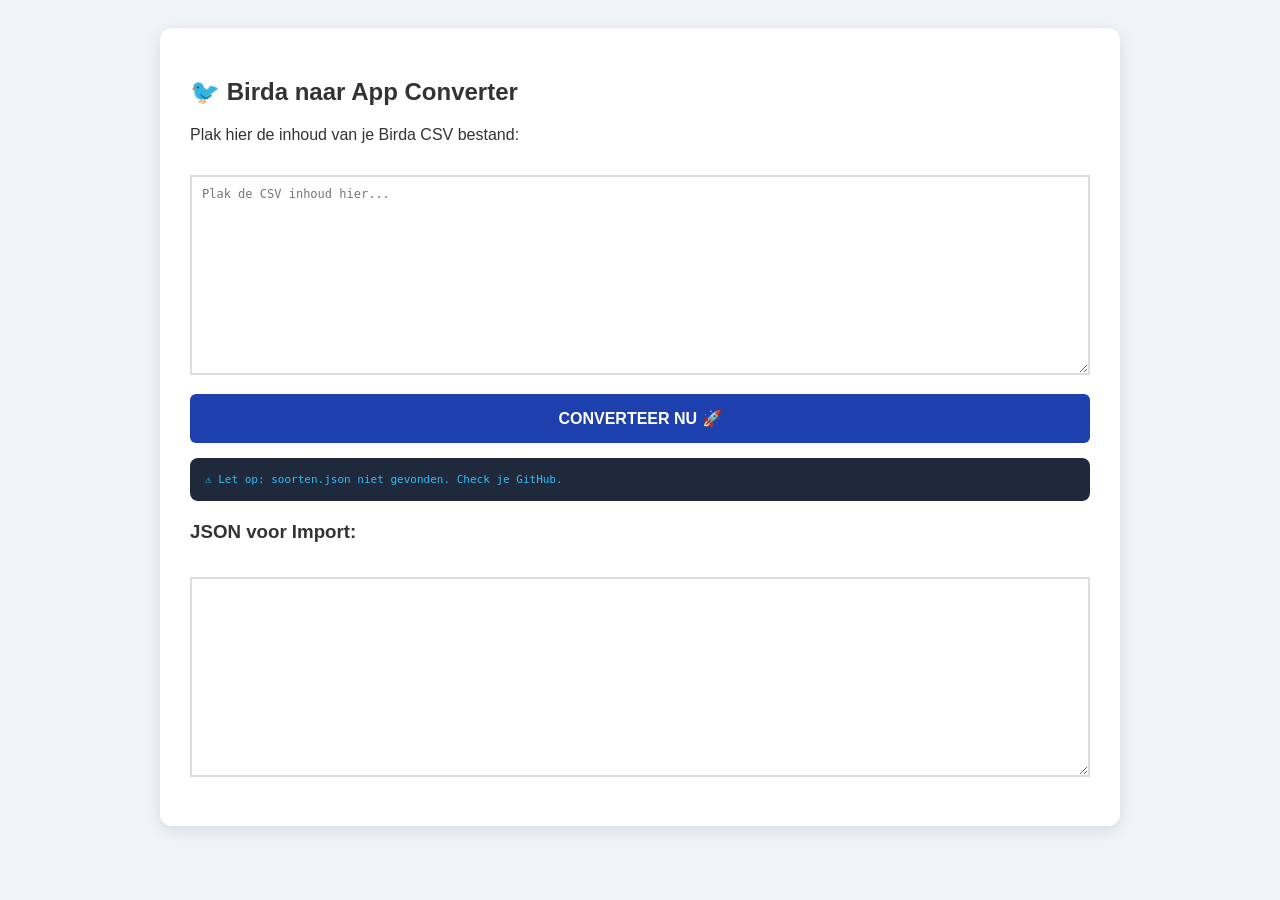
==== converter-birda.html @ fa2ae1f8 "Update converter-birda.html" ====
<!DOCTYPE html>
<html lang="nl">
<head>
    <meta charset="UTF-8">
    <title>Birda naar Vogelspotter App</title>
    <style>
        body { font-family: sans-serif; padding: 20px; background: #f0f4f8; color: #333; }
        .box { max-width: 900px; margin: 0 auto; background: white; padding: 30px; border-radius: 12px; box-shadow: 0 4px 15px rgba(0,0,0,0.1); }
        textarea { width: 100%; height: 200px; margin: 15px 0; font-family: monospace; font-size: 12px; padding: 10px; border: 2px solid #ddd; box-sizing: border-box; }
        button { background: #1e40af; color: white; border: none; padding: 15px; border-radius: 6px; cursor: pointer; width: 100%; font-weight: bold; font-size: 16px; }
        #status { margin-top: 15px; padding: 10px; border-radius: 6px; display: none; text-align: center; }
        .log-box { background: #1e293b; color: #38bdf8; padding: 15px; border-radius: 8px; margin-top: 15px; font-family: monospace; font-size: 11px; max-height: 200px; overflow-y: auto; }
    </style>
</head>
<body>

<div class="box">
    <h2>🐦 Birda naar App Converter</h2>
    <div id="status"></div>
    
    <p>Plak hier de inhoud van je Birda CSV bestand:</p>
    <textarea id="csvInput" placeholder="Plak de CSV inhoud hier..."></textarea>
    
    <button onclick="convert()">CONVERTEER NU 🚀</button>

    <div id="log" class="log-box">Console: Wachten op actie...</div>

    <h3 style="margin-top:20px;">JSON voor Import:</h3>
    <textarea id="jsonOutput" readonly></textarea>
    <button id="downloadBtn" style="display:none; background:#10b981; margin-top:10px;" onclick="download()">DOWNLOAD .JSON</button>
</div>

<script>
let vogelAtlas = [];

// 1. Laden soorten.json
async function init() {
    const log = document.getElementById('log');
    try {
        const res = await fetch('soorten.json');
        vogelAtlas = await res.json();
        log.innerHTML = "✅ soorten.json geladen (" + vogelAtlas.length + " soorten)";
    } catch (e) {
        log.innerHTML = "⚠️ Let op: soorten.json niet gevonden. Check je GitHub.";
    }
}

// 2. CSV Parser die rekening houdt met lege velden en "PRESENT"
function convert() {
    const input = document.getElementById('csvInput').value.trim();
    const log = document.getElementById('log');
    if (!input) return;

    const lines = input.split(/\r?\n/);
    const headers = lines[0].split(',').map(h => h.trim().replace(/"/g, ''));
    
    const iSci = headers.indexOf('scientificName');
    const iCommon = headers.indexOf('commonName');
    const iLat = headers.indexOf('latitude');
    const iLon = headers.indexOf('longitude');
    const iDate = headers.indexOf('date');
    const iCount = headers.indexOf('count');
    const iSession = headers.indexOf('sessionTitle');

    const result = lines.slice(1).map((line, idx) => {
        // Splits regel, negeer komma's in aanhalingstekens (zoals in notes)
        const cols = line.split(/,(?=(?:(?:[^"]*"){2})*[^"]*$)/).map(v => v.trim().replace(/"/g, ''));
        
        if (!cols[iSci]) return null; // Sla echt lege regels over

        const sciName = cols[iSci];
        const match = vogelAtlas.find(v => v.WetSchap && v.WetSchap.toLowerCase() === sciName.toLowerCase());

        // Aantal fix: Als leeg of "PRESENT", maak er 1 van
        let aantal = parseInt(cols[iCount]);
        if (isNaN(aantal)) aantal = 1;

        return {
            id: "BIRDA-" + idx + "-" + Math.floor(Math.random() * 1000),
            species: match ? match.naam : cols[iCommon],
            latin: sciName,
            status: match ? match.status : "Onbekend",
            count: aantal,
            methode: "Gezien",
            // Als sessionTitle leeg is, geef het een standaard naam
            tag: cols[iSession] || "Birda Sessie",
            notes: "", 
            timestamp: new Date(cols[iDate]).toLocaleString('nl-NL'),
            isoDate: cols[iDate],
            synced: true,
            coords: {
                lat: parseFloat(cols[iLat]),
                lon: parseFloat(cols[iLon])
            }
        };
    }).filter(r => r !== null);

    document.getElementById('jsonOutput').value = JSON.stringify(result, null, 2);
    document.getElementById('downloadBtn').style.display = "block";
    document.getElementById('status').style.display = "block";
    document.getElementById('status').style.background = "#d1fae5";
    document.getElementById('status').innerText = "Succes! " + result.length + " waarnemingen verwerkt.";
    log.innerHTML = "✅ Verwerking voltooid.";
}

function download() {
    const content = document.getElementById('jsonOutput').value;
    const blob = new Blob([content], {type: 'application/json'});
    const url = URL.createObjectURL(blob);
    const a = document.createElement('a');
    a.href = url;
    a.download = "birda_export.json";
    a.click();
}

init();
</script>
</body>
</html>
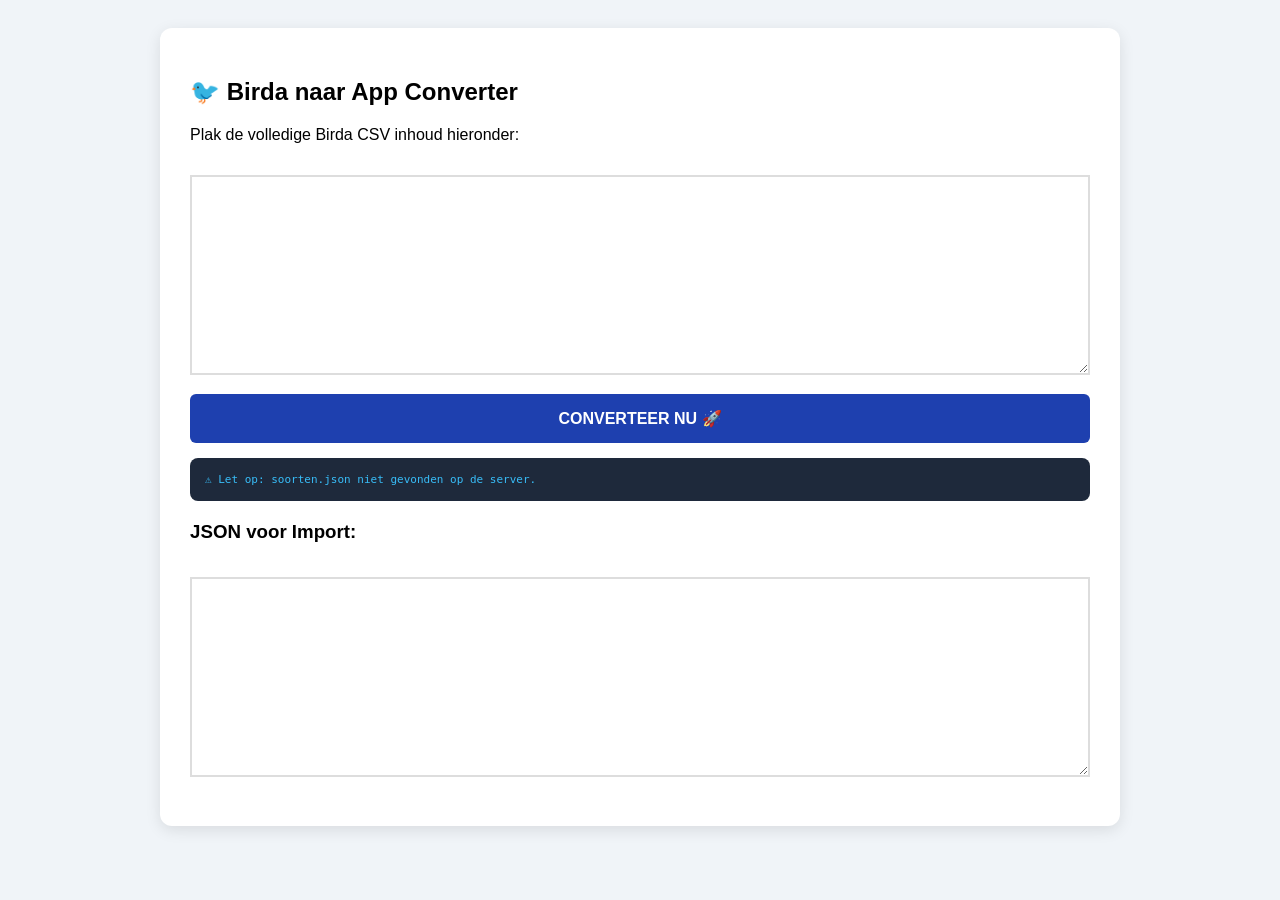
==== commit 09d46284: "Update converter-birda.html" ====
--- a/converter-birda.html
+++ b/converter-birda.html
@@ -2,9 +2,9 @@
 <html lang="nl">
 <head>
     <meta charset="UTF-8">
-    <title>Birda naar Vogelspotter App</title>
+    <title>Birda Master Converter</title>
     <style>
-        body { font-family: sans-serif; padding: 20px; background: #f0f4f8; color: #333; }
+        body { font-family: sans-serif; padding: 20px; background: #f0f4f8; }
         .box { max-width: 900px; margin: 0 auto; background: white; padding: 30px; border-radius: 12px; box-shadow: 0 4px 15px rgba(0,0,0,0.1); }
         textarea { width: 100%; height: 200px; margin: 15px 0; font-family: monospace; font-size: 12px; padding: 10px; border: 2px solid #ddd; box-sizing: border-box; }
         button { background: #1e40af; color: white; border: none; padding: 15px; border-radius: 6px; cursor: pointer; width: 100%; font-weight: bold; font-size: 16px; }
@@ -18,12 +18,12 @@
     <h2>🐦 Birda naar App Converter</h2>
     <div id="status"></div>
     
-    <p>Plak hier de inhoud van je Birda CSV bestand:</p>
-    <textarea id="csvInput" placeholder="Plak de CSV inhoud hier..."></textarea>
+    <p>Plak de volledige Birda CSV inhoud hieronder:</p>
+    <textarea id="csvInput"></textarea>
     
     <button onclick="convert()">CONVERTEER NU 🚀</button>
 
-    <div id="log" class="log-box">Console: Wachten op actie...</div>
+    <div id="log" class="log-box">Status: Wachten op actie...</div>
 
     <h3 style="margin-top:20px;">JSON voor Import:</h3>
     <textarea id="jsonOutput" readonly></textarea>
@@ -41,66 +41,86 @@
         vogelAtlas = await res.json();
         log.innerHTML = "✅ soorten.json geladen (" + vogelAtlas.length + " soorten)";
     } catch (e) {
-        log.innerHTML = "⚠️ Let op: soorten.json niet gevonden. Check je GitHub.";
+        log.innerHTML = "⚠️ Let op: soorten.json niet gevonden op de server.";
     }
 }
 
-// 2. CSV Parser die rekening houdt met lege velden en "PRESENT"
+// 2. Een zeer robuuste CSV naar Object functie (handelt quotes en enters af)
+function csvToArray(text) {
+    let p = '', c = '', r = [], s = true, l = [''];
+    for (let i = 0; i < text.length; i++) {
+        c = text[i];
+        if (c === '"') { s = !s; }
+        else if (c === ',' && s) { l.push(''); }
+        else if (c === '\n' && s) { if (p === '\r') l[l.length - 1] = l[l.length - 1].slice(0, -1); r.push(l); l = ['']; }
+        else { l[l.length - 1] += c; }
+        p = c;
+    }
+    r.push(l);
+    return r;
+}
+
 function convert() {
     const input = document.getElementById('csvInput').value.trim();
     const log = document.getElementById('log');
     if (!input) return;
 
-    const lines = input.split(/\r?\n/);
-    const headers = lines[0].split(',').map(h => h.trim().replace(/"/g, ''));
-    
-    const iSci = headers.indexOf('scientificName');
-    const iCommon = headers.indexOf('commonName');
-    const iLat = headers.indexOf('latitude');
-    const iLon = headers.indexOf('longitude');
-    const iDate = headers.indexOf('date');
-    const iCount = headers.indexOf('count');
-    const iSession = headers.indexOf('sessionTitle');
+    try {
+        const rows = csvToArray(input);
+        const headers = rows[0].map(h => h.trim());
+        
+        // Zoek de juiste kolommen
+        const iSci = headers.indexOf('scientificName');
+        const iCommon = headers.indexOf('commonName');
+        const iLat = headers.indexOf('latitude');
+        const iLon = headers.indexOf('longitude');
+        const iDate = headers.indexOf('date');
+        const iCount = headers.indexOf('count');
+        const iSession = headers.indexOf('sessionTitle');
 
-    const result = lines.slice(1).map((line, idx) => {
-        // Splits regel, negeer komma's in aanhalingstekens (zoals in notes)
-        const cols = line.split(/,(?=(?:(?:[^"]*"){2})*[^"]*$)/).map(v => v.trim().replace(/"/g, ''));
-        
-        if (!cols[iSci]) return null; // Sla echt lege regels over
+        const finalData = rows.slice(1).filter(r => r[iSci]).map((cols, idx) => {
+            const sciName = cols[iSci] ? cols[iSci].trim() : "";
+            const commonName = cols[iCommon] ? cols[iCommon].trim() : "Onbekend";
+            
+            // ZOEK IN ATLAS: Match op WetSchap
+            const match = vogelAtlas.find(v => v.WetSchap && v.WetSchap.toLowerCase() === sciName.toLowerCase());
+            
+            const finaleNaam = match ? match.naam : commonName;
+            const finaleStatus = match ? match.status : "Onbekend";
 
-        const sciName = cols[iSci];
-        const match = vogelAtlas.find(v => v.WetSchap && v.WetSchap.toLowerCase() === sciName.toLowerCase());
+            // Aantal fix
+            let aantal = parseInt(cols[iCount]);
+            if (isNaN(aantal)) aantal = 1;
 
-        // Aantal fix: Als leeg of "PRESENT", maak er 1 van
-        let aantal = parseInt(cols[iCount]);
-        if (isNaN(aantal)) aantal = 1;
+            return {
+                id: "BIRDA-" + idx,
+                species: finaleNaam,
+                latin: sciName,
+                status: finaleStatus,
+                count: aantal,
+                methode: "Gezien",
+                tag: (cols[iSession] && cols[iSession].trim()) ? cols[iSession] : "Birda Sessie",
+                notes: "",
+                timestamp: new Date(cols[iDate]).toLocaleString('nl-NL'),
+                isoDate: cols[iDate],
+                synced: true,
+                coords: {
+                    lat: parseFloat(cols[iLat]) || 52.1,
+                    lon: parseFloat(cols[iLon]) || 5.2
+                }
+            };
+        });
 
-        return {
-            id: "BIRDA-" + idx + "-" + Math.floor(Math.random() * 1000),
-            species: match ? match.naam : cols[iCommon],
-            latin: sciName,
-            status: match ? match.status : "Onbekend",
-            count: aantal,
-            methode: "Gezien",
-            // Als sessionTitle leeg is, geef het een standaard naam
-            tag: cols[iSession] || "Birda Sessie",
-            notes: "", 
-            timestamp: new Date(cols[iDate]).toLocaleString('nl-NL'),
-            isoDate: cols[iDate],
-            synced: true,
-            coords: {
-                lat: parseFloat(cols[iLat]),
-                lon: parseFloat(cols[iLon])
-            }
-        };
-    }).filter(r => r !== null);
+        document.getElementById('jsonOutput').value = JSON.stringify(finalData, null, 2);
+        document.getElementById('downloadBtn').style.display = "block";
+        document.getElementById('status').style.display = "block";
+        document.getElementById('status').style.background = "#d1fae5";
+        document.getElementById('status').innerText = "Succes! " + finalData.length + " vogels verwerkt.";
+        log.innerHTML = "✅ Verwerking gelukt! Eerste vogel: " + finalData[0].species;
 
-    document.getElementById('jsonOutput').value = JSON.stringify(result, null, 2);
-    document.getElementById('downloadBtn').style.display = "block";
-    document.getElementById('status').style.display = "block";
-    document.getElementById('status').style.background = "#d1fae5";
-    document.getElementById('status').innerText = "Succes! " + result.length + " waarnemingen verwerkt.";
-    log.innerHTML = "✅ Verwerking voltooid.";
+    } catch (err) {
+        log.innerHTML = "❌ FOUT: " + err.message;
+    }
 }
 
 function download() {
@@ -109,7 +129,7 @@
     const url = URL.createObjectURL(blob);
     const a = document.createElement('a');
     a.href = url;
-    a.download = "birda_export.json";
+    a.download = "birda_import.json";
     a.click();
 }
 
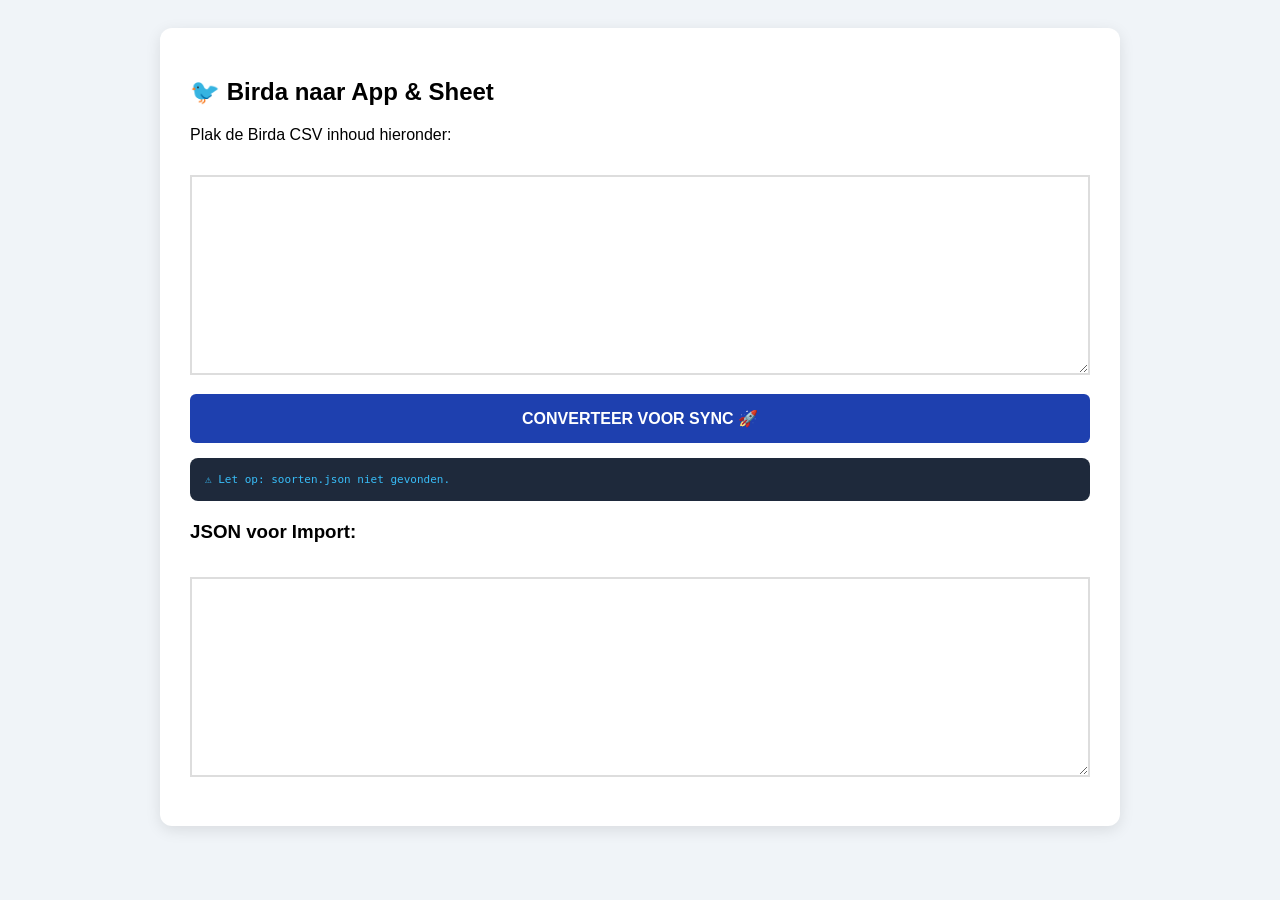
==== commit caf7d518: "Update converter-birda.html" ====
--- a/converter-birda.html
+++ b/converter-birda.html
@@ -2,7 +2,7 @@
 <html lang="nl">
 <head>
     <meta charset="UTF-8">
-    <title>Birda Master Converter</title>
+    <title>Birda naar App & Sheet Converter</title>
     <style>
         body { font-family: sans-serif; padding: 20px; background: #f0f4f8; }
         .box { max-width: 900px; margin: 0 auto; background: white; padding: 30px; border-radius: 12px; box-shadow: 0 4px 15px rgba(0,0,0,0.1); }
@@ -15,13 +15,13 @@
 <body>
 
 <div class="box">
-    <h2>🐦 Birda naar App Converter</h2>
+    <h2>🐦 Birda naar App & Sheet</h2>
     <div id="status"></div>
     
-    <p>Plak de volledige Birda CSV inhoud hieronder:</p>
+    <p>Plak de Birda CSV inhoud hieronder:</p>
     <textarea id="csvInput"></textarea>
     
-    <button onclick="convert()">CONVERTEER NU 🚀</button>
+    <button onclick="convert()">CONVERTEER VOOR SYNC 🚀</button>
 
     <div id="log" class="log-box">Status: Wachten op actie...</div>
 
@@ -33,7 +33,6 @@
 <script>
 let vogelAtlas = [];
 
-// 1. Laden soorten.json
 async function init() {
     const log = document.getElementById('log');
     try {
@@ -41,11 +40,11 @@
         vogelAtlas = await res.json();
         log.innerHTML = "✅ soorten.json geladen (" + vogelAtlas.length + " soorten)";
     } catch (e) {
-        log.innerHTML = "⚠️ Let op: soorten.json niet gevonden op de server.";
+        log.innerHTML = "⚠️ Let op: soorten.json niet gevonden.";
     }
 }
 
-// 2. Een zeer robuuste CSV naar Object functie (handelt quotes en enters af)
+// Robuuste CSV parser voor Birda exports
 function csvToArray(text) {
     let p = '', c = '', r = [], s = true, l = [''];
     for (let i = 0; i < text.length; i++) {
@@ -60,6 +59,18 @@
     return r;
 }
 
+// Functie om datum exact Sheet-vriendelijk te maken
+function formatSheetDate(dateStr) {
+    try {
+        const d = new Date(dateStr);
+        if (isNaN(d.getTime())) return dateStr;
+        const pad = (num) => num.toString().padStart(2, '0');
+        return `${d.getFullYear()}-${pad(d.getMonth() + 1)}-${pad(d.getDate())} ${pad(d.getHours())}:${pad(d.getMinutes())}:${pad(d.getSeconds())}`;
+    } catch (e) {
+        return dateStr;
+    }
+}
+
 function convert() {
     const input = document.getElementById('csvInput').value.trim();
     const log = document.getElementById('log');
@@ -69,7 +80,6 @@
         const rows = csvToArray(input);
         const headers = rows[0].map(h => h.trim());
         
-        // Zoek de juiste kolommen
         const iSci = headers.indexOf('scientificName');
         const iCommon = headers.indexOf('commonName');
         const iLat = headers.indexOf('latitude');
@@ -78,32 +88,26 @@
         const iCount = headers.indexOf('count');
         const iSession = headers.indexOf('sessionTitle');
 
-        const finalData = rows.slice(1).filter(r => r[iSci]).map((cols, idx) => {
-            const sciName = cols[iSci] ? cols[iSci].trim() : "";
+        const finalData = rows.slice(1).filter(r => r[iSci] && r[iSci].trim() !== "").map((cols, idx) => {
+            const sciName = cols[iSci].trim();
             const commonName = cols[iCommon] ? cols[iCommon].trim() : "Onbekend";
             
-            // ZOEK IN ATLAS: Match op WetSchap
             const match = vogelAtlas.find(v => v.WetSchap && v.WetSchap.toLowerCase() === sciName.toLowerCase());
             
-            const finaleNaam = match ? match.naam : commonName;
-            const finaleStatus = match ? match.status : "Onbekend";
-
-            // Aantal fix
-            let aantal = parseInt(cols[iCount]);
-            if (isNaN(aantal)) aantal = 1;
+            const sheetDate = formatSheetDate(cols[iDate]);
 
             return {
-                id: "BIRDA-" + idx,
-                species: finaleNaam,
+                id: "BIRDA-" + (cols[0] || idx), // Gebruik Birda ID
+                species: match ? match.naam : commonName,
                 latin: sciName,
-                status: finaleStatus,
-                count: aantal,
+                status: match ? match.status : "Onbekend",
+                count: parseInt(cols[iCount]) || 1,
                 methode: "Gezien",
-                tag: (cols[iSession] && cols[iSession].trim()) ? cols[iSession] : "Birda Sessie",
+                tag: (cols[iSession] && cols[iSession].trim()) ? cols[iSession] : "Birda Import",
                 notes: "",
-                timestamp: new Date(cols[iDate]).toLocaleString('nl-NL'),
+                timestamp: sheetDate, // Geformatteerd voor Google Sheets
                 isoDate: cols[iDate],
-                synced: true,
+                synced: false, // Zet op false zodat de app weet dat hij nog naar Sheets moet!
                 coords: {
                     lat: parseFloat(cols[iLat]) || 52.1,
                     lon: parseFloat(cols[iLon]) || 5.2
@@ -115,8 +119,8 @@
         document.getElementById('downloadBtn').style.display = "block";
         document.getElementById('status').style.display = "block";
         document.getElementById('status').style.background = "#d1fae5";
-        document.getElementById('status').innerText = "Succes! " + finalData.length + " vogels verwerkt.";
-        log.innerHTML = "✅ Verwerking gelukt! Eerste vogel: " + finalData[0].species;
+        document.getElementById('status').innerText = `Succes! ${finalData.length} waarnemingen klaar voor import en sync.`;
+        log.innerHTML = "✅ Verwerking voltooid. Importeer dit bestand in de app en start daarna de sync.";
 
     } catch (err) {
         log.innerHTML = "❌ FOUT: " + err.message;
@@ -129,7 +133,7 @@
     const url = URL.createObjectURL(blob);
     const a = document.createElement('a');
     a.href = url;
-    a.download = "birda_import.json";
+    a.download = "birda_voor_sheet_sync.json";
     a.click();
 }
 
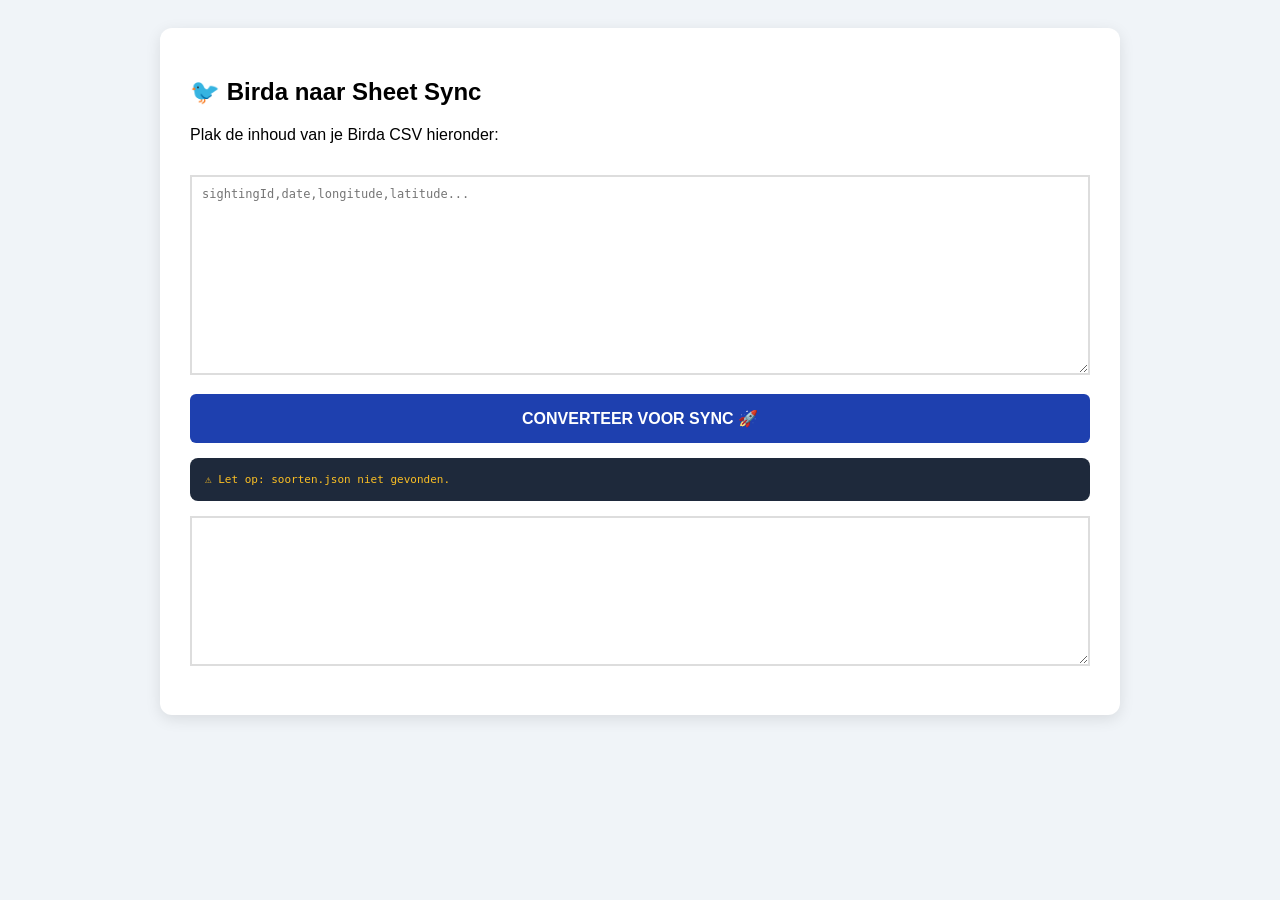
==== commit 1efbf906: "Update converter-birda.html" ====
--- a/converter-birda.html
+++ b/converter-birda.html
@@ -2,141 +2,105 @@
 <html lang="nl">
 <head>
     <meta charset="UTF-8">
-    <title>Birda naar App & Sheet Converter</title>
+    <title>Birda naar Sheet Sync (Exact)</title>
     <style>
         body { font-family: sans-serif; padding: 20px; background: #f0f4f8; }
         .box { max-width: 900px; margin: 0 auto; background: white; padding: 30px; border-radius: 12px; box-shadow: 0 4px 15px rgba(0,0,0,0.1); }
         textarea { width: 100%; height: 200px; margin: 15px 0; font-family: monospace; font-size: 12px; padding: 10px; border: 2px solid #ddd; box-sizing: border-box; }
         button { background: #1e40af; color: white; border: none; padding: 15px; border-radius: 6px; cursor: pointer; width: 100%; font-weight: bold; font-size: 16px; }
-        #status { margin-top: 15px; padding: 10px; border-radius: 6px; display: none; text-align: center; }
-        .log-box { background: #1e293b; color: #38bdf8; padding: 15px; border-radius: 8px; margin-top: 15px; font-family: monospace; font-size: 11px; max-height: 200px; overflow-y: auto; }
+        #log { background: #1e293b; color: #fbbf24; padding: 15px; border-radius: 8px; margin-top: 15px; font-family: monospace; font-size: 11px; max-height: 150px; overflow-y: auto; }
     </style>
 </head>
 <body>
-
 <div class="box">
-    <h2>🐦 Birda naar App & Sheet</h2>
-    <div id="status"></div>
-    
-    <p>Plak de Birda CSV inhoud hieronder:</p>
-    <textarea id="csvInput"></textarea>
-    
-    <button onclick="convert()">CONVERTEER VOOR SYNC 🚀</button>
-
-    <div id="log" class="log-box">Status: Wachten op actie...</div>
-
-    <h3 style="margin-top:20px;">JSON voor Import:</h3>
-    <textarea id="jsonOutput" readonly></textarea>
-    <button id="downloadBtn" style="display:none; background:#10b981; margin-top:10px;" onclick="download()">DOWNLOAD .JSON</button>
+    <h2>🐦 Birda naar Sheet Sync</h2>
+    <p>Plak de inhoud van je Birda CSV hieronder:</p>
+    <textarea id="csvInput" placeholder="sightingId,date,longitude,latitude..."></textarea>
+    <button onclick="convertBirda()">CONVERTEER VOOR SYNC 🚀</button>
+    <div id="log" class="log-box">Status: Wachten op Birda data...</div>
+    <textarea id="jsonOutput" readonly style="height:150px;"></textarea>
+    <button id="downloadBtn" style="display:none; background:#10b981; margin-top:10px;" onclick="download()">DOWNLOAD JSON</button>
 </div>
 
 <script>
 let vogelAtlas = [];
-
 async function init() {
-    const log = document.getElementById('log');
     try {
         const res = await fetch('soorten.json');
         vogelAtlas = await res.json();
-        log.innerHTML = "✅ soorten.json geladen (" + vogelAtlas.length + " soorten)";
-    } catch (e) {
-        log.innerHTML = "⚠️ Let op: soorten.json niet gevonden.";
-    }
+        document.getElementById('log').innerHTML = "✅ vogelatlas.json geladen.";
+    } catch (e) { document.getElementById('log').innerHTML = "⚠️ Let op: soorten.json niet gevonden."; }
 }
 
-// Robuuste CSV parser voor Birda exports
-function csvToArray(text) {
-    let p = '', c = '', r = [], s = true, l = [''];
-    for (let i = 0; i < text.length; i++) {
-        c = text[i];
-        if (c === '"') { s = !s; }
-        else if (c === ',' && s) { l.push(''); }
-        else if (c === '\n' && s) { if (p === '\r') l[l.length - 1] = l[l.length - 1].slice(0, -1); r.push(l); l = ['']; }
-        else { l[l.length - 1] += c; }
-        p = c;
-    }
-    r.push(l);
-    return r;
+function toSheetDate(val) {
+    if (!val) return "";
+    try {
+        const d = new Date(val); // Birda datumformaat: 2024-07-21T06:29:00.000Z
+        if (isNaN(d.getTime())) return val;
+        const p = (n) => n.toString().padStart(2, '0');
+        return `${d.getFullYear()}-${p(d.getMonth() + 1)}-${p(d.getDate())} ${p(d.getHours())}:${p(d.getMinutes())}:${p(d.getSeconds())}`;
+    } catch (e) { return val; }
 }
 
-// Functie om datum exact Sheet-vriendelijk te maken
-function formatSheetDate(dateStr) {
-    try {
-        const d = new Date(dateStr);
-        if (isNaN(d.getTime())) return dateStr;
-        const pad = (num) => num.toString().padStart(2, '0');
-        return `${d.getFullYear()}-${pad(d.getMonth() + 1)}-${pad(d.getDate())} ${pad(d.getHours())}:${pad(d.getMinutes())}:${pad(d.getSeconds())}`;
-    } catch (e) {
-        return dateStr;
-    }
-}
+function convertBirda() {
+    const input = document.getElementById('csvInput').value.trim();
+    const lines = input.split(/\r?\n/);
+    if(lines.length < 2) return;
 
-function convert() {
-    const input = document.getElementById('csvInput').value.trim();
-    const log = document.getElementById('log');
-    if (!input) return;
+    // Birda gebruikt komma's
+    const headers = lines[0].split(',').map(h => h.trim());
+    
+    // Exacte indexen uit jouw Birda-bestand:
+    const iId = headers.indexOf('sightingId');
+    const iDate = headers.indexOf('date');
+    const iLon = headers.indexOf('longitude'); // Let op: Birda heeft Lon eerst
+    const iLat = headers.indexOf('latitude');
+    const iSci = headers.indexOf('scientificName');
+    const iCommon = headers.indexOf('commonName');
+    const iCount = headers.indexOf('count');
+    const iSession = headers.indexOf('sessionTitle');
 
-    try {
-        const rows = csvToArray(input);
-        const headers = rows[0].map(h => h.trim());
+    const results = lines.slice(1).map((line, idx) => {
+        if (!line.trim()) return null;
         
-        const iSci = headers.indexOf('scientificName');
-        const iCommon = headers.indexOf('commonName');
-        const iLat = headers.indexOf('latitude');
-        const iLon = headers.indexOf('longitude');
-        const iDate = headers.indexOf('date');
-        const iCount = headers.indexOf('count');
-        const iSession = headers.indexOf('sessionTitle');
+        // Split op komma, maar houd rekening met eventuele quotes
+        const cols = line.split(/,(?=(?:(?:[^"]*"){2})*[^"]*$)/).map(c => c.trim().replace(/"/g, ''));
+        
+        const sciName = cols[iSci] || "";
+        const match = vogelAtlas.find(v => v.WetSchap && v.WetSchap.toLowerCase() === sciName.toLowerCase());
 
-        const finalData = rows.slice(1).filter(r => r[iSci] && r[iSci].trim() !== "").map((cols, idx) => {
-            const sciName = cols[iSci].trim();
-            const commonName = cols[iCommon] ? cols[iCommon].trim() : "Onbekend";
-            
-            const match = vogelAtlas.find(v => v.WetSchap && v.WetSchap.toLowerCase() === sciName.toLowerCase());
-            
-            const sheetDate = formatSheetDate(cols[iDate]);
+        return {
+            id: "BIRDA-" + (cols[iId] || idx),
+            species: match ? match.naam : (cols[iCommon] || "Onbekend"),
+            latin: sciName,
+            status: match ? match.status : "Onbekend",
+            count: parseInt(cols[iCount]) || 1,
+            methode: "Gezien",
+            tag: cols[iSession] || "Birda Sessie", // Locatie uit sessionTitle in TAG
+            notes: "Birda Import",                // "Import" in NOTES
+            timestamp: toSheetDate(cols[iDate]),
+            isoDate: cols[iDate],
+            synced: false,                        // Zorgt dat de app gaat syncen
+            coords: { 
+                lat: Number(cols[iLat]),          // Pakt de exacte latitude
+                lon: Number(cols[iLon])           // Pakt de exacte longitude
+            }
+        };
+    }).filter(r => r !== null);
 
-            return {
-                id: "BIRDA-" + (cols[0] || idx), // Gebruik Birda ID
-                species: match ? match.naam : commonName,
-                latin: sciName,
-                status: match ? match.status : "Onbekend",
-                count: parseInt(cols[iCount]) || 1,
-                methode: "Gezien",
-                tag: (cols[iSession] && cols[iSession].trim()) ? cols[iSession] : "Birda Import",
-                notes: "",
-                timestamp: sheetDate, // Geformatteerd voor Google Sheets
-                isoDate: cols[iDate],
-                synced: false, // Zet op false zodat de app weet dat hij nog naar Sheets moet!
-                coords: {
-                    lat: parseFloat(cols[iLat]) || 52.1,
-                    lon: parseFloat(cols[iLon]) || 5.2
-                }
-            };
-        });
-
-        document.getElementById('jsonOutput').value = JSON.stringify(finalData, null, 2);
-        document.getElementById('downloadBtn').style.display = "block";
-        document.getElementById('status').style.display = "block";
-        document.getElementById('status').style.background = "#d1fae5";
-        document.getElementById('status').innerText = `Succes! ${finalData.length} waarnemingen klaar voor import en sync.`;
-        log.innerHTML = "✅ Verwerking voltooid. Importeer dit bestand in de app en start daarna de sync.";
-
-    } catch (err) {
-        log.innerHTML = "❌ FOUT: " + err.message;
-    }
+    document.getElementById('jsonOutput').value = JSON.stringify(results, null, 2);
+    document.getElementById('downloadBtn').style.display = "block";
+    document.getElementById('log').innerHTML = `✅ ${results.length} Birda-regels verwerkt.<br>Kolom-check: Lon is index ${iLon}, Lat is index ${iLat}.`;
 }
 
 function download() {
-    const content = document.getElementById('jsonOutput').value;
-    const blob = new Blob([content], {type: 'application/json'});
-    const url = URL.createObjectURL(blob);
+    const data = document.getElementById('jsonOutput').value;
+    const blob = new Blob([data], {type: 'application/json'});
     const a = document.createElement('a');
-    a.href = url;
-    a.download = "birda_voor_sheet_sync.json";
+    a.href = URL.createObjectURL(blob);
+    a.download = "birda_sync_data.json";
     a.click();
 }
-
 init();
 </script>
 </body>
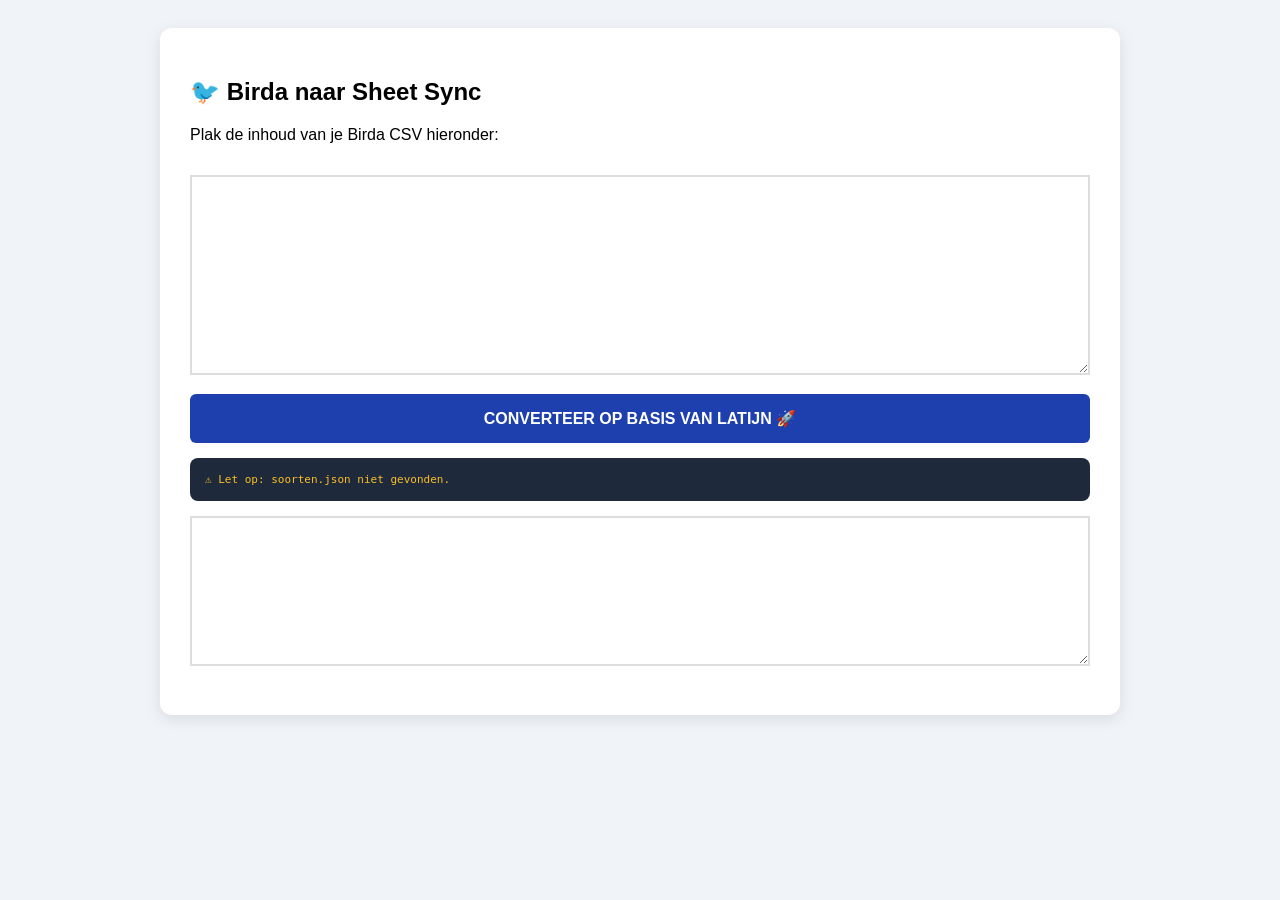
==== commit 4eefca86: "Update converter-birda.html" ====
--- a/converter-birda.html
+++ b/converter-birda.html
@@ -2,7 +2,7 @@
 <html lang="nl">
 <head>
     <meta charset="UTF-8">
-    <title>Birda naar Sheet Sync (Exact)</title>
+    <title>Birda naar Sheet Sync (Scientific Match)</title>
     <style>
         body { font-family: sans-serif; padding: 20px; background: #f0f4f8; }
         .box { max-width: 900px; margin: 0 auto; background: white; padding: 30px; border-radius: 12px; box-shadow: 0 4px 15px rgba(0,0,0,0.1); }
@@ -15,9 +15,9 @@
 <div class="box">
     <h2>🐦 Birda naar Sheet Sync</h2>
     <p>Plak de inhoud van je Birda CSV hieronder:</p>
-    <textarea id="csvInput" placeholder="sightingId,date,longitude,latitude..."></textarea>
-    <button onclick="convertBirda()">CONVERTEER VOOR SYNC 🚀</button>
-    <div id="log" class="log-box">Status: Wachten op Birda data...</div>
+    <textarea id="csvInput"></textarea>
+    <button onclick="convert()">CONVERTEER OP BASIS VAN LATIJN 🚀</button>
+    <div id="log" class="log-box">Status: Wachten op data...</div>
     <textarea id="jsonOutput" readonly style="height:150px;"></textarea>
     <button id="downloadBtn" style="display:none; background:#10b981; margin-top:10px;" onclick="download()">DOWNLOAD JSON</button>
 </div>
@@ -32,65 +32,69 @@
     } catch (e) { document.getElementById('log').innerHTML = "⚠️ Let op: soorten.json niet gevonden."; }
 }
 
-function toSheetDate(val) {
+function formatDate(val) {
     if (!val) return "";
     try {
-        const d = new Date(val); // Birda datumformaat: 2024-07-21T06:29:00.000Z
+        const d = new Date(val);
         if (isNaN(d.getTime())) return val;
         const p = (n) => n.toString().padStart(2, '0');
         return `${d.getFullYear()}-${p(d.getMonth() + 1)}-${p(d.getDate())} ${p(d.getHours())}:${p(d.getMinutes())}:${p(d.getSeconds())}`;
     } catch (e) { return val; }
 }
 
-function convertBirda() {
+function convert() {
     const input = document.getElementById('csvInput').value.trim();
     const lines = input.split(/\r?\n/);
     if(lines.length < 2) return;
 
-    // Birda gebruikt komma's
-    const headers = lines[0].split(',').map(h => h.trim());
+    const headers = lines[0].toLowerCase().split(',').map(h => h.trim());
     
-    // Exacte indexen uit jouw Birda-bestand:
-    const iId = headers.indexOf('sightingId');
+    const iId = headers.indexOf('sightingid');
     const iDate = headers.indexOf('date');
-    const iLon = headers.indexOf('longitude'); // Let op: Birda heeft Lon eerst
+    const iLon = headers.indexOf('longitude');
     const iLat = headers.indexOf('latitude');
-    const iSci = headers.indexOf('scientificName');
-    const iCommon = headers.indexOf('commonName');
+    const iSci = headers.indexOf('scientificname');
+    const iCommon = headers.indexOf('commonname');
     const iCount = headers.indexOf('count');
-    const iSession = headers.indexOf('sessionTitle');
+    const iSession = headers.indexOf('sessiontitle');
 
     const results = lines.slice(1).map((line, idx) => {
         if (!line.trim()) return null;
-        
-        // Split op komma, maar houd rekening met eventuele quotes
         const cols = line.split(/,(?=(?:(?:[^"]*"){2})*[^"]*$)/).map(c => c.trim().replace(/"/g, ''));
         
-        const sciName = cols[iSci] || "";
-        const match = vogelAtlas.find(v => v.WetSchap && v.WetSchap.toLowerCase() === sciName.toLowerCase());
+        const csvSciName = cols[iSci] || "";
+        const csvCommonName = cols[iCommon] || "Onbekend";
+
+        // PRIORITEIT: Zoek in atlas op de wetenschappelijke naam (WetSchap)
+        let match = vogelAtlas.find(v => v.WetSchap && v.WetSchap.toLowerCase() === csvSciName.toLowerCase());
+        
+        // FALLBACK: Als Latijn niet matcht, probeer Nederlandse naam
+        if (!match) {
+            match = vogelAtlas.find(v => v.naam && v.naam.toLowerCase() === csvCommonName.toLowerCase());
+        }
 
         return {
             id: "BIRDA-" + (cols[iId] || idx),
-            species: match ? match.naam : (cols[iCommon] || "Onbekend"),
-            latin: sciName,
+            species: match ? match.naam : csvCommonName, // Gebruik NL naam uit atlas
+            latin: match ? match.WetSchap : csvSciName,  // Gebruik Latijn uit atlas
             status: match ? match.status : "Onbekend",
             count: parseInt(cols[iCount]) || 1,
             methode: "Gezien",
-            tag: cols[iSession] || "Birda Sessie", // Locatie uit sessionTitle in TAG
-            notes: "Birda Import",                // "Import" in NOTES
-            timestamp: toSheetDate(cols[iDate]),
+            tag: cols[iSession] || "Birda Locatie",
+            notes: "Birda Import",
+            timestamp: formatDate(cols[iDate]),
             isoDate: cols[iDate],
-            synced: false,                        // Zorgt dat de app gaat syncen
+            synced: false, 
             coords: { 
-                lat: Number(cols[iLat]),          // Pakt de exacte latitude
-                lon: Number(cols[iLon])           // Pakt de exacte longitude
+                lat: Number(cols[iLat]),
+                lon: Number(cols[iLon]) 
             }
         };
     }).filter(r => r !== null);
 
     document.getElementById('jsonOutput').value = JSON.stringify(results, null, 2);
     document.getElementById('downloadBtn').style.display = "block";
-    document.getElementById('log').innerHTML = `✅ ${results.length} Birda-regels verwerkt.<br>Kolom-check: Lon is index ${iLon}, Lat is index ${iLat}.`;
+    document.getElementById('log').innerHTML = `✅ ${results.length} regels verwerkt via Scientific Name matching.`;
 }
 
 function download() {
@@ -98,7 +102,7 @@
     const blob = new Blob([data], {type: 'application/json'});
     const a = document.createElement('a');
     a.href = URL.createObjectURL(blob);
-    a.download = "birda_sync_data.json";
+    a.download = "birda_scientific_export.json";
     a.click();
 }
 init();
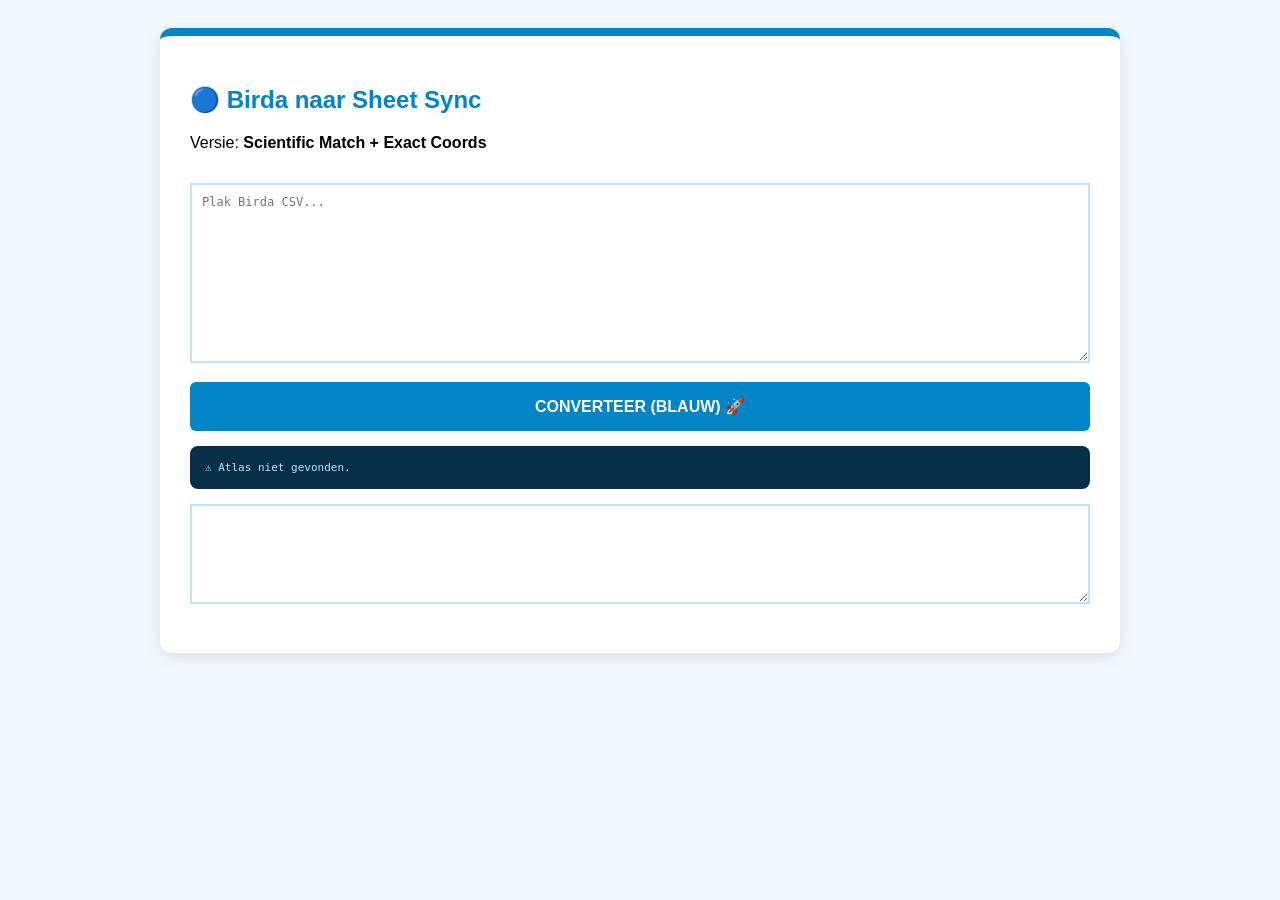
==== commit e9698f31: "Update converter-birda.html" ====
--- a/converter-birda.html
+++ b/converter-birda.html
@@ -2,24 +2,24 @@
 <html lang="nl">
 <head>
     <meta charset="UTF-8">
-    <title>Birda naar Sheet Sync (Scientific Match)</title>
+    <title>Birda Sync [BLAUW VERSIE]</title>
     <style>
-        body { font-family: sans-serif; padding: 20px; background: #f0f4f8; }
-        .box { max-width: 900px; margin: 0 auto; background: white; padding: 30px; border-radius: 12px; box-shadow: 0 4px 15px rgba(0,0,0,0.1); }
-        textarea { width: 100%; height: 200px; margin: 15px 0; font-family: monospace; font-size: 12px; padding: 10px; border: 2px solid #ddd; box-sizing: border-box; }
-        button { background: #1e40af; color: white; border: none; padding: 15px; border-radius: 6px; cursor: pointer; width: 100%; font-weight: bold; font-size: 16px; }
-        #log { background: #1e293b; color: #fbbf24; padding: 15px; border-radius: 8px; margin-top: 15px; font-family: monospace; font-size: 11px; max-height: 150px; overflow-y: auto; }
+        body { font-family: sans-serif; padding: 20px; background: #f0f9ff; }
+        .box { max-width: 900px; margin: 0 auto; background: white; padding: 30px; border-radius: 12px; border-top: 8px solid #0284c7; box-shadow: 0 4px 15px rgba(0,0,0,0.1); }
+        textarea { width: 100%; height: 180px; margin: 15px 0; font-family: monospace; font-size: 12px; padding: 10px; border: 2px solid #bae6fd; box-sizing: border-box; }
+        button { background: #0284c7; color: white; border: none; padding: 15px; border-radius: 6px; cursor: pointer; width: 100%; font-weight: bold; font-size: 16px; }
+        #log { background: #082f49; color: #bae6fd; padding: 15px; border-radius: 8px; margin-top: 15px; font-family: monospace; font-size: 11px; }
     </style>
 </head>
 <body>
 <div class="box">
-    <h2>🐦 Birda naar Sheet Sync</h2>
-    <p>Plak de inhoud van je Birda CSV hieronder:</p>
-    <textarea id="csvInput"></textarea>
-    <button onclick="convert()">CONVERTEER OP BASIS VAN LATIJN 🚀</button>
-    <div id="log" class="log-box">Status: Wachten op data...</div>
-    <textarea id="jsonOutput" readonly style="height:150px;"></textarea>
-    <button id="downloadBtn" style="display:none; background:#10b981; margin-top:10px;" onclick="download()">DOWNLOAD JSON</button>
+    <h2 style="color:#0284c7;">🔵 Birda naar Sheet Sync</h2>
+    <p>Versie: <strong>Scientific Match + Exact Coords</strong></p>
+    <textarea id="csvInput" placeholder="Plak Birda CSV..."></textarea>
+    <button onclick="convert()">CONVERTEER (BLAUW) 🚀</button>
+    <div id="log">Status: Wachten op data...</div>
+    <textarea id="jsonOutput" readonly style="height:100px;"></textarea>
+    <button id="downloadBtn" style="display:none; background:#0369a1; margin-top:10px;" onclick="download()">DOWNLOAD JSON</button>
 </div>
 
 <script>
@@ -29,80 +29,62 @@
         const res = await fetch('soorten.json');
         vogelAtlas = await res.json();
         document.getElementById('log').innerHTML = "✅ vogelatlas.json geladen.";
-    } catch (e) { document.getElementById('log').innerHTML = "⚠️ Let op: soorten.json niet gevonden."; }
-}
-
-function formatDate(val) {
-    if (!val) return "";
-    try {
-        const d = new Date(val);
-        if (isNaN(d.getTime())) return val;
-        const p = (n) => n.toString().padStart(2, '0');
-        return `${d.getFullYear()}-${p(d.getMonth() + 1)}-${p(d.getDate())} ${p(d.getHours())}:${p(d.getMinutes())}:${p(d.getSeconds())}`;
-    } catch (e) { return val; }
+    } catch (e) { document.getElementById('log').innerHTML = "⚠️ Atlas niet gevonden."; }
 }
 
 function convert() {
     const input = document.getElementById('csvInput').value.trim();
     const lines = input.split(/\r?\n/);
     if(lines.length < 2) return;
-
     const headers = lines[0].toLowerCase().split(',').map(h => h.trim());
     
-    const iId = headers.indexOf('sightingid');
-    const iDate = headers.indexOf('date');
-    const iLon = headers.indexOf('longitude');
-    const iLat = headers.indexOf('latitude');
     const iSci = headers.indexOf('scientificname');
     const iCommon = headers.indexOf('commonname');
+    const iLat = headers.indexOf('latitude');
+    const iLon = headers.indexOf('longitude');
+    const iDate = headers.indexOf('date');
+    const iSession = headers.indexOf('sessiontitle');
     const iCount = headers.indexOf('count');
-    const iSession = headers.indexOf('sessiontitle');
 
     const results = lines.slice(1).map((line, idx) => {
         if (!line.trim()) return null;
         const cols = line.split(/,(?=(?:(?:[^"]*"){2})*[^"]*$)/).map(c => c.trim().replace(/"/g, ''));
-        
-        const csvSciName = cols[iSci] || "";
-        const csvCommonName = cols[iCommon] || "Onbekend";
+        const csvSci = cols[iSci] || "";
+        const csvCommon = cols[iCommon] || "Onbekend";
 
-        // PRIORITEIT: Zoek in atlas op de wetenschappelijke naam (WetSchap)
-        let match = vogelAtlas.find(v => v.WetSchap && v.WetSchap.toLowerCase() === csvSciName.toLowerCase());
-        
-        // FALLBACK: Als Latijn niet matcht, probeer Nederlandse naam
-        if (!match) {
-            match = vogelAtlas.find(v => v.naam && v.naam.toLowerCase() === csvCommonName.toLowerCase());
-        }
+        let match = vogelAtlas.find(v => v.WetSchap && v.WetSchap.toLowerCase() === csvSci.toLowerCase());
+        if (!match) match = vogelAtlas.find(v => v.naam && v.naam.toLowerCase() === csvCommon.toLowerCase());
+
+        const d = new Date(cols[iDate]);
+        const p = (n) => n.toString().padStart(2, '0');
+        const ts = isNaN(d.getTime()) ? cols[iDate] : `${d.getFullYear()}-${p(d.getMonth()+1)}-${p(d.getDate())} ${p(d.getHours())}:${p(d.getMinutes())}:00`;
 
         return {
-            id: "BIRDA-" + (cols[iId] || idx),
-            species: match ? match.naam : csvCommonName, // Gebruik NL naam uit atlas
-            latin: match ? match.WetSchap : csvSciName,  // Gebruik Latijn uit atlas
+            id: "BIRDA-" + cols[0],
+            species: match ? match.naam : csvCommon,
+            latin: match ? match.WetSchap : csvSci,
             status: match ? match.status : "Onbekend",
             count: parseInt(cols[iCount]) || 1,
             methode: "Gezien",
-            tag: cols[iSession] || "Birda Locatie",
+            tag: cols[iSession] || "Birda Sessie",
             notes: "Birda Import",
-            timestamp: formatDate(cols[iDate]),
+            timestamp: ts,
             isoDate: cols[iDate],
-            synced: false, 
-            coords: { 
-                lat: Number(cols[iLat]),
-                lon: Number(cols[iLon]) 
-            }
+            synced: false,
+            coords: { lat: Number(cols[iLat]), lon: Number(cols[iLon]) }
         };
     }).filter(r => r !== null);
 
     document.getElementById('jsonOutput').value = JSON.stringify(results, null, 2);
     document.getElementById('downloadBtn').style.display = "block";
-    document.getElementById('log').innerHTML = `✅ ${results.length} regels verwerkt via Scientific Name matching.`;
+    document.getElementById('log').innerHTML = `✅ ${results.length} regels verwerkt via Latijnse match.`;
 }
-
 function download() {
     const data = document.getElementById('jsonOutput').value;
     const blob = new Blob([data], {type: 'application/json'});
     const a = document.createElement('a');
     a.href = URL.createObjectURL(blob);
-    a.download = "birda_scientific_export.json";
+    a.download = "birda_blauw.json";
     a.click();
 }
 init();
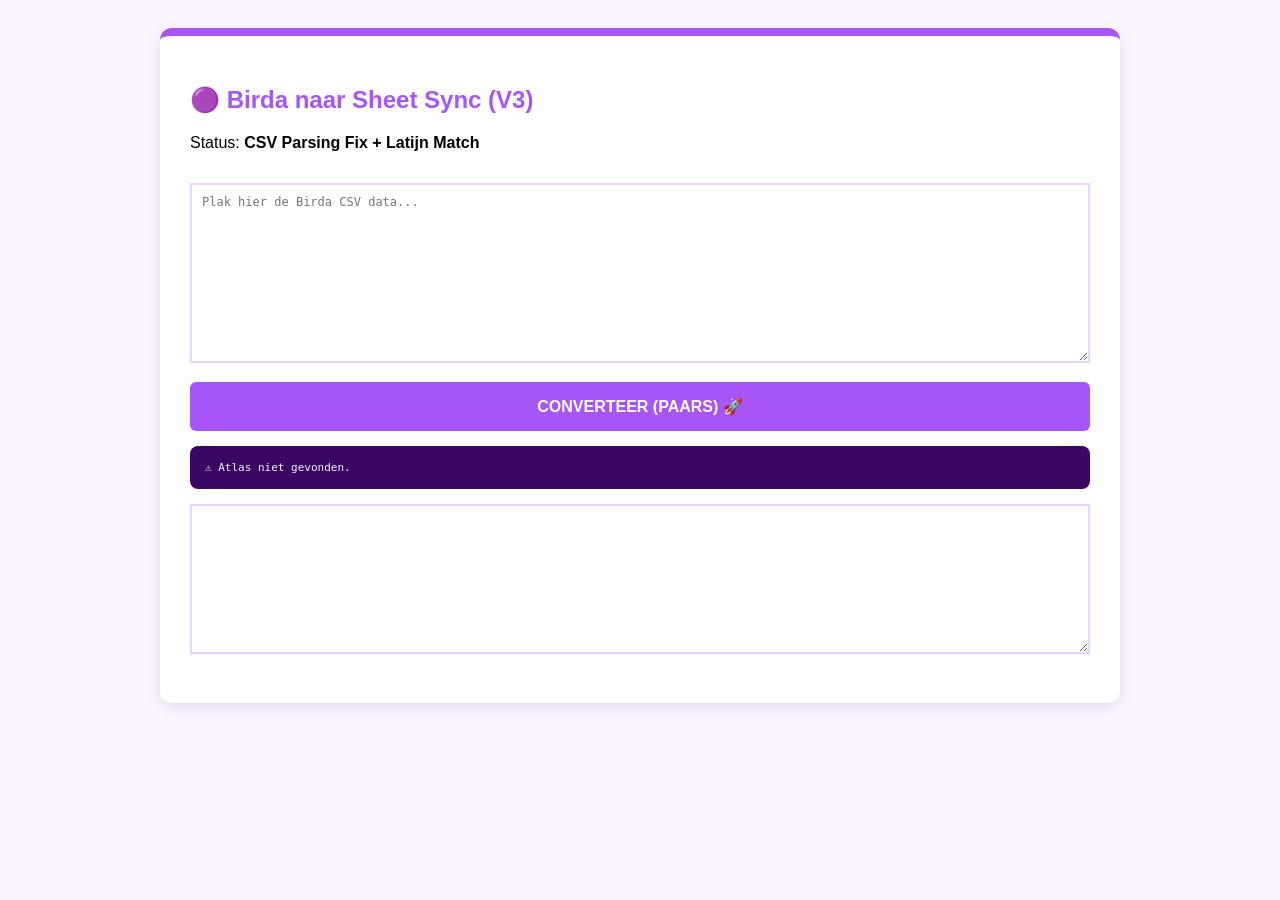
==== commit d4d1d590: "Update converter-birda.html" ====
--- a/converter-birda.html
+++ b/converter-birda.html
@@ -2,24 +2,24 @@
 <html lang="nl">
 <head>
     <meta charset="UTF-8">
-    <title>Birda Sync [BLAUW VERSIE]</title>
+    <title>Birda Sync [PAARS - CSV FIX]</title>
     <style>
-        body { font-family: sans-serif; padding: 20px; background: #f0f9ff; }
-        .box { max-width: 900px; margin: 0 auto; background: white; padding: 30px; border-radius: 12px; border-top: 8px solid #0284c7; box-shadow: 0 4px 15px rgba(0,0,0,0.1); }
-        textarea { width: 100%; height: 180px; margin: 15px 0; font-family: monospace; font-size: 12px; padding: 10px; border: 2px solid #bae6fd; box-sizing: border-box; }
-        button { background: #0284c7; color: white; border: none; padding: 15px; border-radius: 6px; cursor: pointer; width: 100%; font-weight: bold; font-size: 16px; }
-        #log { background: #082f49; color: #bae6fd; padding: 15px; border-radius: 8px; margin-top: 15px; font-family: monospace; font-size: 11px; }
+        body { font-family: sans-serif; padding: 20px; background: #faf5ff; }
+        .box { max-width: 900px; margin: 0 auto; background: white; padding: 30px; border-radius: 12px; border-top: 8px solid #a855f7; box-shadow: 0 4px 15px rgba(0,0,0,0.1); }
+        textarea { width: 100%; height: 180px; margin: 15px 0; font-family: monospace; font-size: 12px; padding: 10px; border: 2px solid #e9d5ff; box-sizing: border-box; }
+        button { background: #a855f7; color: white; border: none; padding: 15px; border-radius: 6px; cursor: pointer; width: 100%; font-weight: bold; font-size: 16px; }
+        #log { background: #3b0764; color: #f5f3ff; padding: 15px; border-radius: 8px; margin-top: 15px; font-family: monospace; font-size: 11px; white-space: pre-wrap; }
     </style>
 </head>
 <body>
 <div class="box">
-    <h2 style="color:#0284c7;">🔵 Birda naar Sheet Sync</h2>
-    <p>Versie: <strong>Scientific Match + Exact Coords</strong></p>
-    <textarea id="csvInput" placeholder="Plak Birda CSV..."></textarea>
-    <button onclick="convert()">CONVERTEER (BLAUW) 🚀</button>
+    <h2 style="color:#a855f7;">🟣 Birda naar Sheet Sync (V3)</h2>
+    <p>Status: <strong>CSV Parsing Fix + Latijn Match</strong></p>
+    <textarea id="csvInput" placeholder="Plak hier de Birda CSV data..."></textarea>
+    <button onclick="convert()">CONVERTEER (PAARS) 🚀</button>
     <div id="log">Status: Wachten op data...</div>
-    <textarea id="jsonOutput" readonly style="height:100px;"></textarea>
-    <button id="downloadBtn" style="display:none; background:#0369a1; margin-top:10px;" onclick="download()">DOWNLOAD JSON</button>
+    <textarea id="jsonOutput" readonly style="height:150px;"></textarea>
+    <button id="downloadBtn" style="display:none; background:#7e22ce; margin-top:10px;" onclick="download()">DOWNLOAD JSON</button>
 </div>
 
 <script>
@@ -32,59 +32,83 @@
     } catch (e) { document.getElementById('log').innerHTML = "⚠️ Atlas niet gevonden."; }
 }
 
+// Functie om CSV regels correct te splitsen, ook met komma's in quotes
+function splitCSV(row) {
+    const result = [];
+    let cur = '', inQuote = false;
+    for (let char of row) {
+        if (char === '"') inQuote = !inQuote;
+        else if (char === ',' && !inQuote) {
+            result.push(cur.trim());
+            cur = '';
+        } else cur += char;
+    }
+    result.push(cur.trim());
+    return result;
+}
+
 function convert() {
     const input = document.getElementById('csvInput').value.trim();
     const lines = input.split(/\r?\n/);
     if(lines.length < 2) return;
-    const headers = lines[0].toLowerCase().split(',').map(h => h.trim());
+
+    const headers = splitCSV(lines[0]).map(h => h.toLowerCase());
     
     const iSci = headers.indexOf('scientificname');
     const iCommon = headers.indexOf('commonname');
     const iLat = headers.indexOf('latitude');
     const iLon = headers.indexOf('longitude');
     const iDate = headers.indexOf('date');
-    const iSession = headers.indexOf('sessiontitle');
+    const iSess = headers.indexOf('sessiontitle');
     const iCount = headers.indexOf('count');
 
     const results = lines.slice(1).map((line, idx) => {
         if (!line.trim()) return null;
-        const cols = line.split(/,(?=(?:(?:[^"]*"){2})*[^"]*$)/).map(c => c.trim().replace(/"/g, ''));
+        const cols = splitCSV(line);
+        
         const csvSci = cols[iSci] || "";
         const csvCommon = cols[iCommon] || "Onbekend";
 
+        // Zoek in atlas op Latijn
         let match = vogelAtlas.find(v => v.WetSchap && v.WetSchap.toLowerCase() === csvSci.toLowerCase());
-        if (!match) match = vogelAtlas.find(v => v.naam && v.naam.toLowerCase() === csvCommon.toLowerCase());
-
+        
         const d = new Date(cols[iDate]);
         const p = (n) => n.toString().padStart(2, '0');
         const ts = isNaN(d.getTime()) ? cols[iDate] : `${d.getFullYear()}-${p(d.getMonth()+1)}-${p(d.getDate())} ${p(d.getHours())}:${p(d.getMinutes())}:00`;
 
         return {
-            id: "BIRDA-" + cols[0],
+            id: "BIRDA-" + (cols[0].substring(0,8) || idx),
             species: match ? match.naam : csvCommon,
             latin: match ? match.WetSchap : csvSci,
             status: match ? match.status : "Onbekend",
             count: parseInt(cols[iCount]) || 1,
             methode: "Gezien",
-            tag: cols[iSession] || "Birda Sessie",
+            tag: cols[iSess] || "Birda Locatie",
             notes: "Birda Import",
             timestamp: ts,
             isoDate: cols[iDate],
             synced: false,
-            coords: { lat: Number(cols[iLat]), lon: Number(cols[iLon]) }
+            coords: { 
+                lat: cols[iLat] ? Number(cols[iLat]) : null, 
+                lon: cols[iLon] ? Number(cols[iLon]) : null 
+            }
         };
     }).filter(r => r !== null);
 
     document.getElementById('jsonOutput').value = JSON.stringify(results, null, 2);
     document.getElementById('downloadBtn').style.display = "block";
-    document.getElementById('log').innerHTML = `✅ ${results.length} regels verwerkt via Latijnse match.`;
+    
+    if(results.length > 0) {
+        document.getElementById('log').innerHTML = `✅ Succes! ${results.length} regels verwerkt.\nEerste match: ${results[0].species} (${results[0].latin})\nCoords: ${results[0].coords.lat}, ${results[0].coords.lon}`;
+    }
 }
+
 function download() {
     const data = document.getElementById('jsonOutput').value;
     const blob = new Blob([data], {type: 'application/json'});
     const a = document.createElement('a');
     a.href = URL.createObjectURL(blob);
-    a.download = "birda_blauw.json";
+    a.download = "birda_paars_fix.json";
     a.click();
 }
 init();
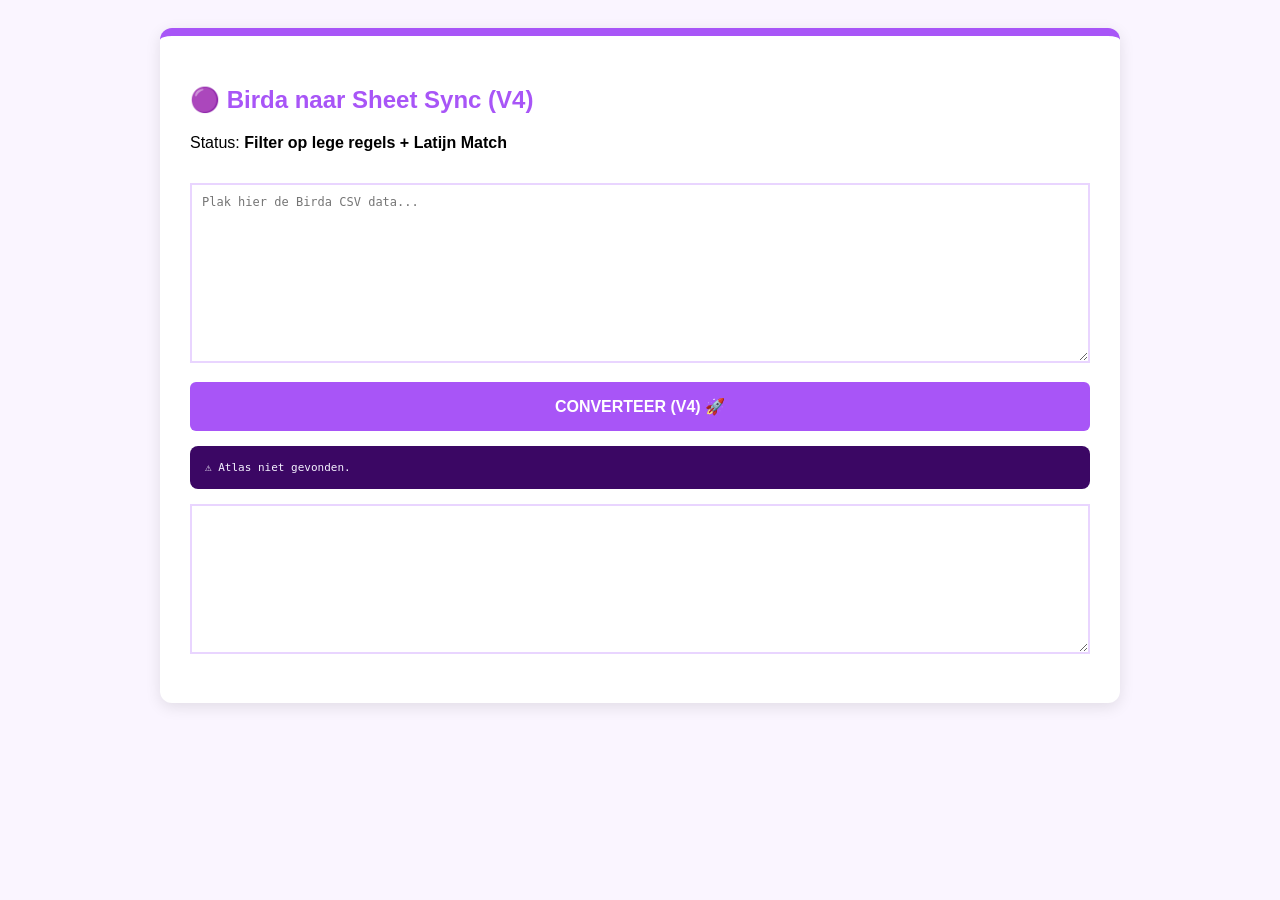
==== commit 790195ba: "Update converter-birda.html" ====
--- a/converter-birda.html
+++ b/converter-birda.html
@@ -2,7 +2,7 @@
 <html lang="nl">
 <head>
     <meta charset="UTF-8">
-    <title>Birda Sync [PAARS - CSV FIX]</title>
+    <title>Birda Sync [PAARS V4]</title>
     <style>
         body { font-family: sans-serif; padding: 20px; background: #faf5ff; }
         .box { max-width: 900px; margin: 0 auto; background: white; padding: 30px; border-radius: 12px; border-top: 8px solid #a855f7; box-shadow: 0 4px 15px rgba(0,0,0,0.1); }
@@ -13,10 +13,10 @@
 </head>
 <body>
 <div class="box">
-    <h2 style="color:#a855f7;">🟣 Birda naar Sheet Sync (V3)</h2>
-    <p>Status: <strong>CSV Parsing Fix + Latijn Match</strong></p>
+    <h2 style="color:#a855f7;">🟣 Birda naar Sheet Sync (V4)</h2>
+    <p>Status: <strong>Filter op lege regels + Latijn Match</strong></p>
     <textarea id="csvInput" placeholder="Plak hier de Birda CSV data..."></textarea>
-    <button onclick="convert()">CONVERTEER (PAARS) 🚀</button>
+    <button onclick="convert()">CONVERTEER (V4) 🚀</button>
     <div id="log">Status: Wachten op data...</div>
     <textarea id="jsonOutput" readonly style="height:150px;"></textarea>
     <button id="downloadBtn" style="display:none; background:#7e22ce; margin-top:10px;" onclick="download()">DOWNLOAD JSON</button>
@@ -32,7 +32,6 @@
     } catch (e) { document.getElementById('log').innerHTML = "⚠️ Atlas niet gevonden."; }
 }
 
-// Functie om CSV regels correct te splitsen, ook met komma's in quotes
 function splitCSV(row) {
     const result = [];
     let cur = '', inQuote = false;
@@ -63,13 +62,15 @@
     const iCount = headers.indexOf('count');
 
     const results = lines.slice(1).map((line, idx) => {
-        if (!line.trim()) return null;
+        if (!line.trim()) return null; // Sla echt lege regels over
+        
         const cols = splitCSV(line);
+        const csvSci = cols[iSci] || "";
         
-        const csvSci = cols[iSci] || "";
+        // CRUCIALE FIX: Sla regels over die geen wetenschappelijke naam hebben (vookomt "Onbekend")
+        if (csvSci === "" || csvSci.toLowerCase() === "scientificname") return null;
+
         const csvCommon = cols[iCommon] || "Onbekend";
-
-        // Zoek in atlas op Latijn
         let match = vogelAtlas.find(v => v.WetSchap && v.WetSchap.toLowerCase() === csvSci.toLowerCase());
         
         const d = new Date(cols[iDate]);
@@ -98,9 +99,7 @@
     document.getElementById('jsonOutput').value = JSON.stringify(results, null, 2);
     document.getElementById('downloadBtn').style.display = "block";
     
-    if(results.length > 0) {
-        document.getElementById('log').innerHTML = `✅ Succes! ${results.length} regels verwerkt.\nEerste match: ${results[0].species} (${results[0].latin})\nCoords: ${results[0].coords.lat}, ${results[0].coords.lon}`;
-    }
+    document.getElementById('log').innerHTML = `✅ Klaar! ${results.length} geldige waarnemingen gevonden.\nLege regels zijn automatisch verwijderd.`;
 }
 
 function download() {
@@ -108,7 +107,7 @@
     const blob = new Blob([data], {type: 'application/json'});
     const a = document.createElement('a');
     a.href = URL.createObjectURL(blob);
-    a.download = "birda_paars_fix.json";
+    a.download = "birda_v4_clean.json";
     a.click();
 }
 init();
